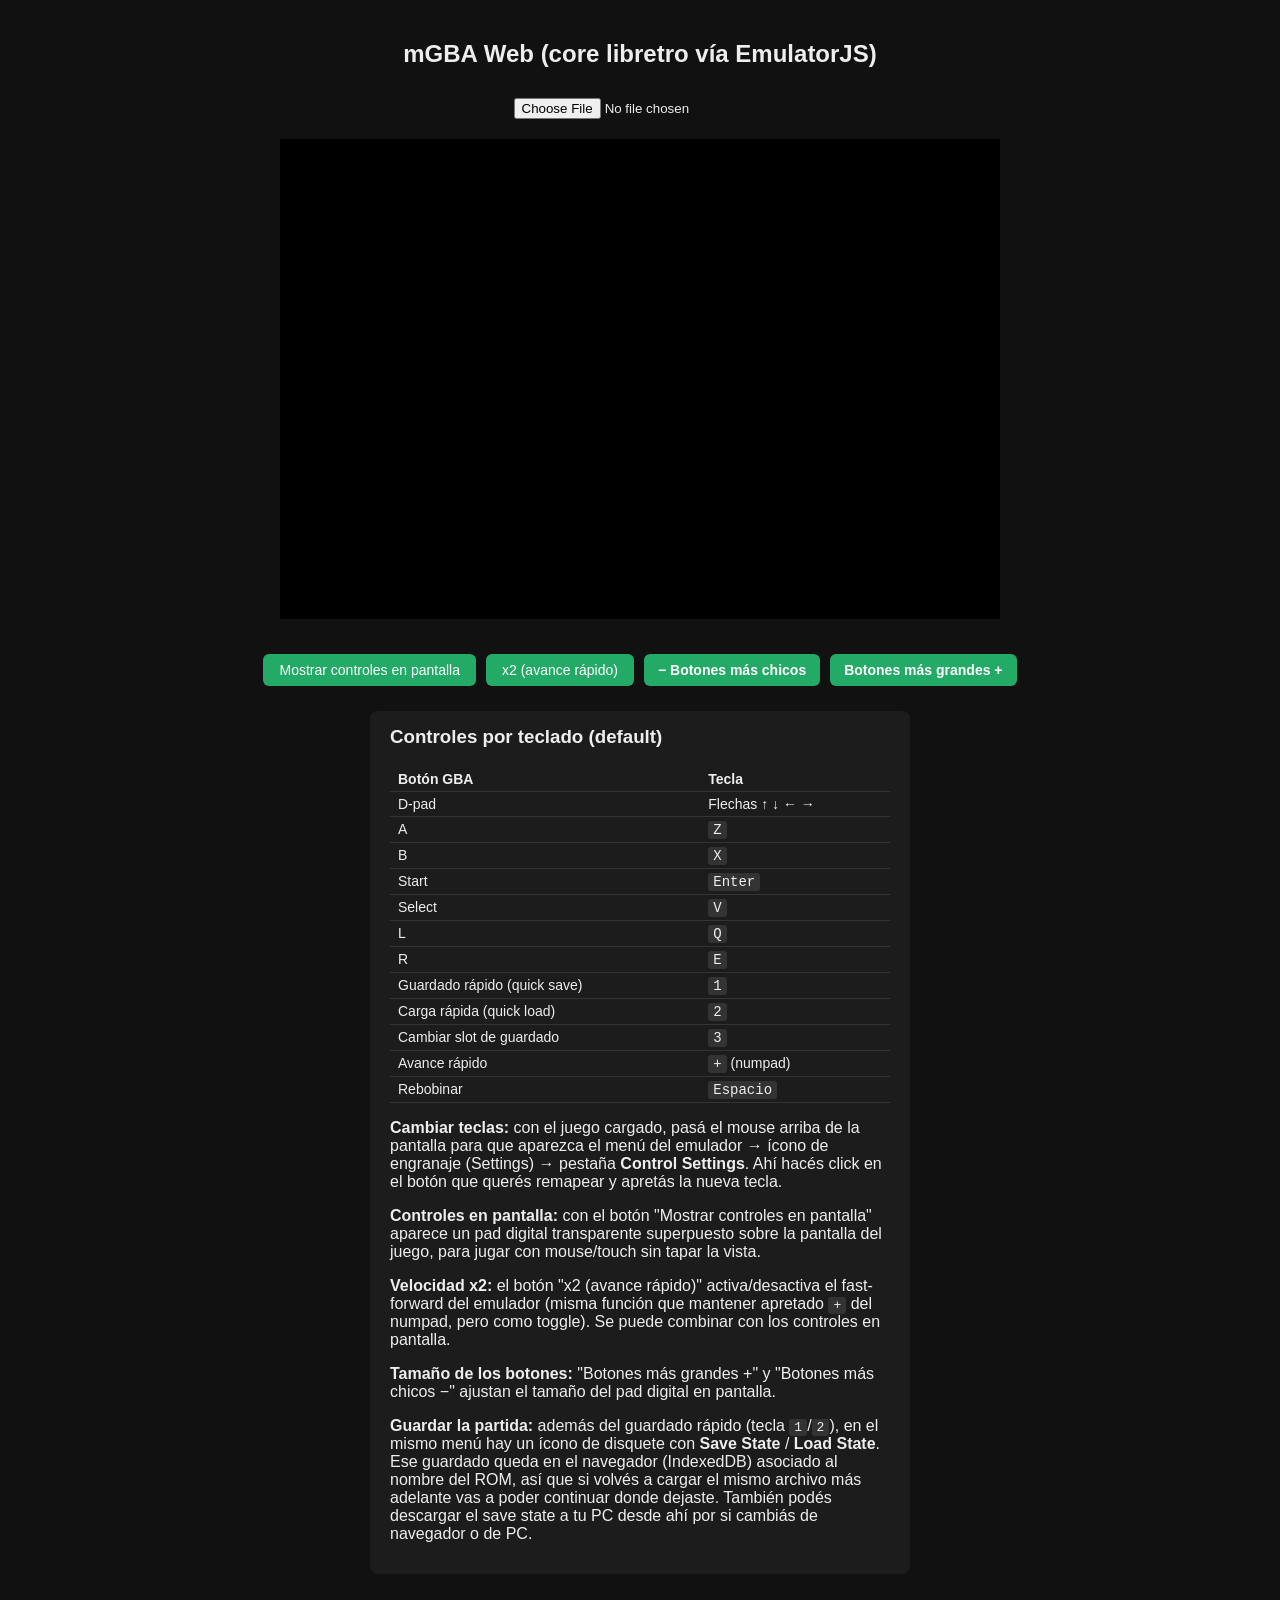
==== emulador.html @ e407adf0 "Create emulador.html" ====
<!DOCTYPE html>
<html lang="es">
<head>
<meta charset="UTF-8">
<title>mGBA Web</title>
<style>
  body { background:#111; color:#eee; font-family:sans-serif; text-align:center; margin:0; padding:20px; }
  #game-wrap { position:relative; width:100%; max-width:720px; height:480px; margin:20px auto; }
  #game { width:100%; height:100%; background:#000; }
  input[type=file] { margin-top:10px; }
  #status { margin-top:10px; color:#8f8; font-size:14px; }
  #help { max-width:500px; margin:25px auto; text-align:left; background:#1c1c1c; border-radius:8px; padding:15px 20px; }
  #help h3 { margin-top:0; }
  table { width:100%; border-collapse:collapse; font-size:14px; }
  td, th { padding:4px 8px; border-bottom:1px solid #333; text-align:left; }
  code { background:#333; padding:1px 5px; border-radius:3px; }

  #toggle-pad, #toggle-speed, #pad-bigger, #pad-smaller { margin-top:15px; padding:8px 16px; background:#2a6; border:none; border-radius:6px; color:#fff; cursor:pointer; font-size:14px; }
  #toggle-pad:hover, #toggle-speed:hover, #pad-bigger:hover, #pad-smaller:hover { background:#3b8; }
  #toggle-speed.active { background:#c60; }
  #toggle-speed.active:hover { background:#e80; }
  #pad-bigger, #pad-smaller { padding:8px 14px; font-weight:bold; }
  #controls-bar { display:flex; justify-content:center; gap:10px; flex-wrap:wrap; }

  /* Pad transparente superpuesto sobre la pantalla del juego */
  #pad { display:none; position:absolute; inset:0; user-select:none; pointer-events:none; z-index:10; --pad-scale:1; }
  #pad.fullscreen-pad { position:fixed; z-index:2147483647; }
  #pad button { pointer-events:auto; border-radius:50%; border:2px solid #000; background:rgba(255,255,255,0.28); backdrop-filter:blur(1px); color:#000; font-weight:bold; cursor:pointer; transition:width 0.1s, height 0.1s; }
  #pad button:active, #pad button.pressed { background:rgba(255,255,255,0.55); }

  #pad .dpad { position:absolute; left:16px; bottom:16px; width:calc(150px * var(--pad-scale)); height:calc(150px * var(--pad-scale)); }
  #pad .dpad button { position:absolute; width:calc(50px * var(--pad-scale)); height:calc(50px * var(--pad-scale)); font-size:calc(14px * var(--pad-scale)); }
  #pad .dpad button[data-key="ArrowUp"]    { top:0;    left:calc(50px * var(--pad-scale)); }
  #pad .dpad button[data-key="ArrowDown"]  { bottom:0; left:calc(50px * var(--pad-scale)); }
  #pad .dpad button[data-key="ArrowLeft"]  { top:calc(50px * var(--pad-scale)); left:0; }
  #pad .dpad button[data-key="ArrowRight"] { top:calc(50px * var(--pad-scale)); right:0; }

  #pad .action { position:absolute; right:16px; bottom:16px; width:calc(120px * var(--pad-scale)); height:calc(120px * var(--pad-scale)); }
  #pad .action button { position:absolute; width:calc(56px * var(--pad-scale)); height:calc(56px * var(--pad-scale)); font-size:calc(14px * var(--pad-scale)); }
  #pad .action button[data-key="z"] { bottom:0; right:0; }
  #pad .action button[data-key="x"] { bottom:calc(30px * var(--pad-scale)); right:calc(60px * var(--pad-scale)); }

  #pad .shoulders { position:absolute; top:10px; left:0; right:0; display:flex; justify-content:space-between; padding:0 10px; }
  #pad .shoulders button { position:static; width:calc(56px * var(--pad-scale)); height:calc(34px * var(--pad-scale)); border-radius:8px; font-size:calc(14px * var(--pad-scale)); }

  #pad .center { position:absolute; bottom:10px; left:50%; transform:translateX(-50%); display:flex; gap:calc(10px * var(--pad-scale)); }
  #pad .center button { position:static; width:calc(70px * var(--pad-scale)); height:calc(30px * var(--pad-scale)); border-radius:15px; font-size:calc(12px * var(--pad-scale)); }
</style>
</head>
<body>
  <h2>mGBA Web (core libretro vía EmulatorJS)</h2>
  <input type="file" id="rom" accept=".gba,.zip">
  <div id="status"></div>
  <div id="game-wrap">
    <div id="game"></div>

    <div id="pad">
      <div class="shoulders">
        <button data-key="q">L</button>
        <button data-key="e">R</button>
      </div>

      <div class="dpad">
        <button data-key="ArrowUp">▲</button>
        <button data-key="ArrowDown">▼</button>
        <button data-key="ArrowLeft">◀</button>
        <button data-key="ArrowRight">▶</button>
      </div>

      <div class="action">
        <button data-key="z">A</button>
        <button data-key="x">B</button>
      </div>

      <div class="center">
        <button data-key="v">Select</button>
        <button data-key="Enter">Start</button>
      </div>
    </div>
  </div>

  <div id="controls-bar">
    <button id="toggle-pad">Mostrar controles en pantalla</button>
    <button id="toggle-speed">x2 (avance rápido)</button>
    <button id="pad-smaller">− Botones más chicos</button>
    <button id="pad-bigger">Botones más grandes +</button>
  </div>

  <div id="help">
    <h3>Controles por teclado (default)</h3>
    <table>
      <tr><th>Botón GBA</th><th>Tecla</th></tr>
      <tr><td>D-pad</td><td>Flechas ↑ ↓ ← →</td></tr>
      <tr><td>A</td><td><code>Z</code></td></tr>
      <tr><td>B</td><td><code>X</code></td></tr>
      <tr><td>Start</td><td><code>Enter</code></td></tr>
      <tr><td>Select</td><td><code>V</code></td></tr>
      <tr><td>L</td><td><code>Q</code></td></tr>
      <tr><td>R</td><td><code>E</code></td></tr>
      <tr><td>Guardado rápido (quick save)</td><td><code>1</code></td></tr>
      <tr><td>Carga rápida (quick load)</td><td><code>2</code></td></tr>
      <tr><td>Cambiar slot de guardado</td><td><code>3</code></td></tr>
      <tr><td>Avance rápido</td><td><code>+</code> (numpad)</td></tr>
      <tr><td>Rebobinar</td><td><code>Espacio</code></td></tr>
    </table>
    <p><b>Cambiar teclas:</b> con el juego cargado, pasá el mouse arriba de la pantalla para que aparezca el menú del emulador → ícono de engranaje (Settings) → pestaña <b>Control Settings</b>. Ahí hacés click en el botón que querés remapear y apretás la nueva tecla.</p>
    <p><b>Controles en pantalla:</b> con el botón "Mostrar controles en pantalla" aparece un pad digital transparente superpuesto sobre la pantalla del juego, para jugar con mouse/touch sin tapar la vista.</p>
    <p><b>Velocidad x2:</b> el botón "x2 (avance rápido)" activa/desactiva el fast-forward del emulador (misma función que mantener apretado <code>+</code> del numpad, pero como toggle). Se puede combinar con los controles en pantalla.</p>
    <p><b>Tamaño de los botones:</b> "Botones más grandes +" y "Botones más chicos −" ajustan el tamaño del pad digital en pantalla.</p>
    <p><b>Guardar la partida:</b> además del guardado rápido (tecla <code>1</code>/<code>2</code>), en el mismo menú hay un ícono de disquete con <b>Save State</b> / <b>Load State</b>. Ese guardado queda en el navegador (IndexedDB) asociado al nombre del ROM, así que si volvés a cargar el mismo archivo más adelante vas a poder continuar donde dejaste. También podés descargar el save state a tu PC desde ahí por si cambiás de navegador o de PC.</p>
  </div>

<script>
document.getElementById('rom').addEventListener('change', function(e) {
  const file = e.target.files[0];
  if (!file) return;

  document.getElementById('status').textContent = 'Cargando ' + file.name + '...';

  const url = URL.createObjectURL(file);
  const gameId = 'gba_' + file.name.replace(/[^a-z0-9]/gi, '_').toLowerCase();

  window.EJS_player = '#game';
  window.EJS_core = 'gba';
  window.EJS_gameUrl = url;
  window.EJS_gameName = file.name;
  window.EJS_gameID = gameId;
  window.EJS_pathtodata = 'https://cdn.emulatorjs.org/stable/data/';
  window.EJS_startOnLoaded = true;

  const prev = document.getElementById('ejs-loader');
  if (prev) prev.remove();
  document.getElementById('game').innerHTML = '';

  const script = document.createElement('script');
  script.id = 'ejs-loader';
  script.src = window.EJS_pathtodata + 'loader.js';
  script.onload = () => { document.getElementById('status').textContent = 'Emulador cargado: ' + file.name; };
  script.onerror = () => { document.getElementById('status').textContent = 'Error cargando el emulador. Revisá la conexión a internet.'; };
  document.body.appendChild(script);
});

// Botón para mostrar/ocultar el pad digital en pantalla
const toggleBtn = document.getElementById('toggle-pad');
const pad = document.getElementById('pad');
toggleBtn.addEventListener('click', () => {
  const visible = pad.style.display === 'block';
  pad.style.display = visible ? 'none' : 'block'; // display:block + position:absolute -> overlay
  toggleBtn.textContent = visible ? 'Mostrar controles en pantalla' : 'Ocultar controles en pantalla';
});

// Cada botón del pad simula la tecla correspondiente (mismo mapeo default de EmulatorJS)
const KEY_CODES = {
  ArrowUp: 38, ArrowDown: 40, ArrowLeft: 37, ArrowRight: 39,
  Enter: 13, z: 90, x: 88, v: 86, q: 81, e: 69
};

function dispatchKey(type, key) {
  const keyCode = KEY_CODES[key] || 0;
  const event = new KeyboardEvent(type, { key: key, code: key, keyCode: keyCode, which: keyCode, bubbles: true, cancelable: true });
  // Algunos navegadores ignoran keyCode/which del constructor: se fuerzan a mano.
  Object.defineProperty(event, 'keyCode', { get: () => keyCode });
  Object.defineProperty(event, 'which', { get: () => keyCode });

  // El core corre dentro de un <canvas> generado por EmulatorJS dentro de #game;
  // hay que despachar ahí para que el listener lo reciba (no alcanza con window).
  const target = document.querySelector('#game canvas') || document.getElementById('game') || document;
  target.dispatchEvent(event);
  document.dispatchEvent(event);
  window.dispatchEvent(event);
}
document.querySelectorAll('#pad button[data-key]').forEach(btn => {
  const key = btn.dataset.key;
  const press = (ev) => { ev.preventDefault(); btn.classList.add('pressed'); dispatchKey('keydown', key); };
  const release = (ev) => { ev.preventDefault(); btn.classList.remove('pressed'); dispatchKey('keyup', key); };
  btn.addEventListener('mousedown', press);
  btn.addEventListener('mouseup', release);
  btn.addEventListener('mouseleave', release);
  btn.addEventListener('touchstart', press, { passive: false });
  btn.addEventListener('touchend', release);
});

// Botón x2: mantiene "apretada" la tecla de avance rápido (+ del numpad) como toggle
const speedBtn = document.getElementById('toggle-speed');
let fastForwardOn = false;
speedBtn.addEventListener('click', () => {
  fastForwardOn = !fastForwardOn;
  const event = new KeyboardEvent(fastForwardOn ? 'keydown' : 'keyup', {
    key: '+', code: 'NumpadAdd', keyCode: 107, which: 107, bubbles: true, cancelable: true
  });
  Object.defineProperty(event, 'keyCode', { get: () => 107 });
  Object.defineProperty(event, 'which', { get: () => 107 });
  const target = document.querySelector('#game canvas') || document.getElementById('game') || document;
  target.dispatchEvent(event);
  document.dispatchEvent(event);
  window.dispatchEvent(event);

  speedBtn.classList.toggle('active', fastForwardOn);
  speedBtn.textContent = fastForwardOn ? 'x1 (velocidad normal)' : 'x2 (avance rápido)';
});

// Botones +/- para agrandar o achicar el pad digital
const PAD_SCALE_MIN = 0.6;
const PAD_SCALE_MAX = 1.8;
const PAD_SCALE_STEP = 0.15;
let padScale = 1;
function applyPadScale() {
  pad.style.setProperty('--pad-scale', padScale.toFixed(2));
}
document.getElementById('pad-bigger').addEventListener('click', () => {
  padScale = Math.min(PAD_SCALE_MAX, padScale + PAD_SCALE_STEP);
  applyPadScale();
});
document.getElementById('pad-smaller').addEventListener('click', () => {
  padScale = Math.max(PAD_SCALE_MIN, padScale - PAD_SCALE_STEP);
  applyPadScale();
});

// El botón de fullscreen de EmulatorJS pone en pantalla completa su propio
// contenedor (no #game-wrap), así que el pad queda afuera y no se ve.
// Lo movemos dentro del elemento fullscreen mientras dure, y lo devolvemos al salir.
const padOriginalParent = pad.parentElement;
document.addEventListener('fullscreenchange', () => {
  const fsEl = document.fullscreenElement;
  if (fsEl && fsEl !== padOriginalParent) {
    fsEl.appendChild(pad);
    pad.classList.add('fullscreen-pad');
  } else {
    padOriginalParent.appendChild(pad);
    pad.classList.remove('fullscreen-pad');
  }
});
</script>
</body>
</html>
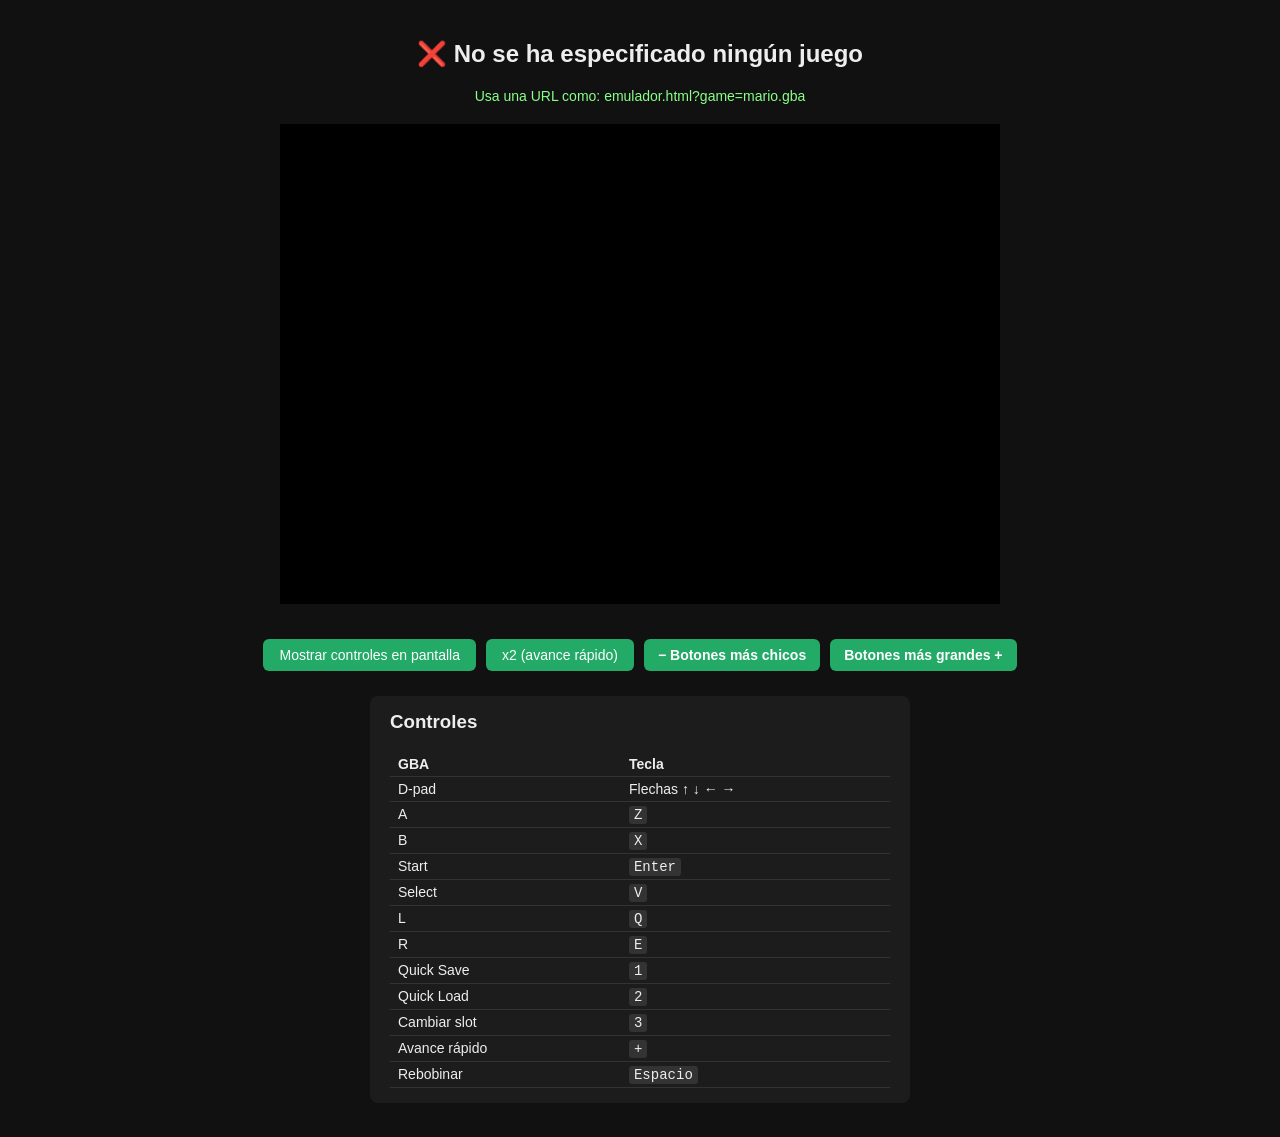
==== commit 90295ceb: "Update and rename index.html to emulador.html" ====
--- a/emulador.html
+++ b/emulador.html
@@ -2,234 +2,808 @@
 <html lang="es">
 <head>
 <meta charset="UTF-8">
-<title>mGBA Web</title>
+<meta name="viewport" content="width=device-width, initial-scale=1.0">
+<title>GBA Web</title>
+
 <style>
-  body { background:#111; color:#eee; font-family:sans-serif; text-align:center; margin:0; padding:20px; }
-  #game-wrap { position:relative; width:100%; max-width:720px; height:480px; margin:20px auto; }
-  #game { width:100%; height:100%; background:#000; }
-  input[type=file] { margin-top:10px; }
-  #status { margin-top:10px; color:#8f8; font-size:14px; }
-  #help { max-width:500px; margin:25px auto; text-align:left; background:#1c1c1c; border-radius:8px; padding:15px 20px; }
-  #help h3 { margin-top:0; }
-  table { width:100%; border-collapse:collapse; font-size:14px; }
-  td, th { padding:4px 8px; border-bottom:1px solid #333; text-align:left; }
-  code { background:#333; padding:1px 5px; border-radius:3px; }
-
-  #toggle-pad, #toggle-speed, #pad-bigger, #pad-smaller { margin-top:15px; padding:8px 16px; background:#2a6; border:none; border-radius:6px; color:#fff; cursor:pointer; font-size:14px; }
-  #toggle-pad:hover, #toggle-speed:hover, #pad-bigger:hover, #pad-smaller:hover { background:#3b8; }
-  #toggle-speed.active { background:#c60; }
-  #toggle-speed.active:hover { background:#e80; }
-  #pad-bigger, #pad-smaller { padding:8px 14px; font-weight:bold; }
-  #controls-bar { display:flex; justify-content:center; gap:10px; flex-wrap:wrap; }
-
-  /* Pad transparente superpuesto sobre la pantalla del juego */
-  #pad { display:none; position:absolute; inset:0; user-select:none; pointer-events:none; z-index:10; --pad-scale:1; }
-  #pad.fullscreen-pad { position:fixed; z-index:2147483647; }
-  #pad button { pointer-events:auto; border-radius:50%; border:2px solid #000; background:rgba(255,255,255,0.28); backdrop-filter:blur(1px); color:#000; font-weight:bold; cursor:pointer; transition:width 0.1s, height 0.1s; }
-  #pad button:active, #pad button.pressed { background:rgba(255,255,255,0.55); }
-
-  #pad .dpad { position:absolute; left:16px; bottom:16px; width:calc(150px * var(--pad-scale)); height:calc(150px * var(--pad-scale)); }
-  #pad .dpad button { position:absolute; width:calc(50px * var(--pad-scale)); height:calc(50px * var(--pad-scale)); font-size:calc(14px * var(--pad-scale)); }
-  #pad .dpad button[data-key="ArrowUp"]    { top:0;    left:calc(50px * var(--pad-scale)); }
-  #pad .dpad button[data-key="ArrowDown"]  { bottom:0; left:calc(50px * var(--pad-scale)); }
-  #pad .dpad button[data-key="ArrowLeft"]  { top:calc(50px * var(--pad-scale)); left:0; }
-  #pad .dpad button[data-key="ArrowRight"] { top:calc(50px * var(--pad-scale)); right:0; }
-
-  #pad .action { position:absolute; right:16px; bottom:16px; width:calc(120px * var(--pad-scale)); height:calc(120px * var(--pad-scale)); }
-  #pad .action button { position:absolute; width:calc(56px * var(--pad-scale)); height:calc(56px * var(--pad-scale)); font-size:calc(14px * var(--pad-scale)); }
-  #pad .action button[data-key="z"] { bottom:0; right:0; }
-  #pad .action button[data-key="x"] { bottom:calc(30px * var(--pad-scale)); right:calc(60px * var(--pad-scale)); }
-
-  #pad .shoulders { position:absolute; top:10px; left:0; right:0; display:flex; justify-content:space-between; padding:0 10px; }
-  #pad .shoulders button { position:static; width:calc(56px * var(--pad-scale)); height:calc(34px * var(--pad-scale)); border-radius:8px; font-size:calc(14px * var(--pad-scale)); }
-
-  #pad .center { position:absolute; bottom:10px; left:50%; transform:translateX(-50%); display:flex; gap:calc(10px * var(--pad-scale)); }
-  #pad .center button { position:static; width:calc(70px * var(--pad-scale)); height:calc(30px * var(--pad-scale)); border-radius:15px; font-size:calc(12px * var(--pad-scale)); }
+  body {
+    background:#111;
+    color:#eee;
+    font-family:sans-serif;
+    text-align:center;
+    margin:0;
+    padding:20px;
+  }
+
+  #game-wrap {
+    position:relative;
+    width:100%;
+    max-width:720px;
+    height:480px;
+    margin:20px auto;
+  }
+
+  #game {
+    width:100%;
+    height:100%;
+    background:#000;
+  }
+
+  #status {
+    margin-top:10px;
+    color:#8f8;
+    font-size:14px;
+  }
+
+  #controls-bar {
+    display:flex;
+    justify-content:center;
+    gap:10px;
+    flex-wrap:wrap;
+  }
+
+  #toggle-pad,
+  #toggle-speed,
+  #pad-bigger,
+  #pad-smaller {
+    margin-top:15px;
+    padding:8px 16px;
+    background:#2a6;
+    border:none;
+    border-radius:6px;
+    color:#fff;
+    cursor:pointer;
+    font-size:14px;
+  }
+
+  #toggle-pad:hover,
+  #toggle-speed:hover,
+  #pad-bigger:hover,
+  #pad-smaller:hover {
+    background:#3b8;
+  }
+
+  #toggle-speed.active {
+    background:#c60;
+  }
+
+  #toggle-speed.active:hover {
+    background:#e80;
+  }
+
+  #pad-bigger,
+  #pad-smaller {
+    padding:8px 14px;
+    font-weight:bold;
+  }
+
+  /* CONTROLES EN PANTALLA */
+
+  #pad {
+    display:none;
+    position:absolute;
+    inset:0;
+    user-select:none;
+    pointer-events:none;
+    z-index:10;
+    --pad-scale:1;
+  }
+
+  #pad.fullscreen-pad {
+    position:fixed;
+    z-index:2147483647;
+  }
+
+  #pad button {
+    pointer-events:auto;
+    border-radius:50%;
+    border:2px solid #000;
+    background:rgba(255,255,255,0.28);
+    backdrop-filter:blur(1px);
+    color:#000;
+    font-weight:bold;
+    cursor:pointer;
+    transition:width 0.1s, height 0.1s;
+  }
+
+  #pad button:active,
+  #pad button.pressed {
+    background:rgba(255,255,255,0.55);
+  }
+
+  #pad .dpad {
+    position:absolute;
+    left:16px;
+    bottom:16px;
+    width:calc(150px * var(--pad-scale));
+    height:calc(150px * var(--pad-scale));
+  }
+
+  #pad .dpad button {
+    position:absolute;
+    width:calc(50px * var(--pad-scale));
+    height:calc(50px * var(--pad-scale));
+    font-size:calc(14px * var(--pad-scale));
+  }
+
+  #pad .dpad button[data-key="ArrowUp"] {
+    top:0;
+    left:calc(50px * var(--pad-scale));
+  }
+
+  #pad .dpad button[data-key="ArrowDown"] {
+    bottom:0;
+    left:calc(50px * var(--pad-scale));
+  }
+
+  #pad .dpad button[data-key="ArrowLeft"] {
+    top:calc(50px * var(--pad-scale));
+    left:0;
+  }
+
+  #pad .dpad button[data-key="ArrowRight"] {
+    top:calc(50px * var(--pad-scale));
+    right:0;
+  }
+
+  #pad .action {
+    position:absolute;
+    right:16px;
+    bottom:16px;
+    width:calc(120px * var(--pad-scale));
+    height:calc(120px * var(--pad-scale));
+  }
+
+  #pad .action button {
+    position:absolute;
+    width:calc(56px * var(--pad-scale));
+    height:calc(56px * var(--pad-scale));
+    font-size:calc(14px * var(--pad-scale));
+  }
+
+  #pad .action button[data-key="z"] {
+    bottom:0;
+    right:0;
+  }
+
+  #pad .action button[data-key="x"] {
+    bottom:calc(30px * var(--pad-scale));
+    right:calc(60px * var(--pad-scale));
+  }
+
+  #pad .shoulders {
+    position:absolute;
+    top:10px;
+    left:0;
+    right:0;
+    display:flex;
+    justify-content:space-between;
+    padding:0 10px;
+  }
+
+  #pad .shoulders button {
+    position:static;
+    width:calc(56px * var(--pad-scale));
+    height:calc(34px * var(--pad-scale));
+    border-radius:8px;
+    font-size:calc(14px * var(--pad-scale));
+  }
+
+  #pad .center {
+    position:absolute;
+    bottom:10px;
+    left:50%;
+    transform:translateX(-50%);
+    display:flex;
+    gap:calc(10px * var(--pad-scale));
+  }
+
+  #pad .center button {
+    position:static;
+    width:calc(70px * var(--pad-scale));
+    height:calc(30px * var(--pad-scale));
+    border-radius:15px;
+    font-size:calc(12px * var(--pad-scale));
+  }
+
+  #help {
+    max-width:500px;
+    margin:25px auto;
+    text-align:left;
+    background:#1c1c1c;
+    border-radius:8px;
+    padding:15px 20px;
+  }
+
+  #help h3 {
+    margin-top:0;
+  }
+
+  table {
+    width:100%;
+    border-collapse:collapse;
+    font-size:14px;
+  }
+
+  td,
+  th {
+    padding:4px 8px;
+    border-bottom:1px solid #333;
+    text-align:left;
+  }
+
+  code {
+    background:#333;
+    padding:1px 5px;
+    border-radius:3px;
+  }
 </style>
 </head>
+
 <body>
-  <h2>mGBA Web (core libretro vía EmulatorJS)</h2>
-  <input type="file" id="rom" accept=".gba,.zip">
-  <div id="status"></div>
-  <div id="game-wrap">
-    <div id="game"></div>
-
-    <div id="pad">
-      <div class="shoulders">
-        <button data-key="q">L</button>
-        <button data-key="e">R</button>
-      </div>
-
-      <div class="dpad">
-        <button data-key="ArrowUp">▲</button>
-        <button data-key="ArrowDown">▼</button>
-        <button data-key="ArrowLeft">◀</button>
-        <button data-key="ArrowRight">▶</button>
-      </div>
-
-      <div class="action">
-        <button data-key="z">A</button>
-        <button data-key="x">B</button>
-      </div>
-
-      <div class="center">
-        <button data-key="v">Select</button>
-        <button data-key="Enter">Start</button>
-      </div>
+
+<h2 id="game-title">🎮 Cargando juego...</h2>
+
+<div id="status">Preparando emulador...</div>
+
+<div id="game-wrap">
+
+  <div id="game"></div>
+
+  <!-- CONTROLES TÁCTILES -->
+  <div id="pad">
+
+    <div class="shoulders">
+      <button data-key="q">L</button>
+      <button data-key="e">R</button>
     </div>
+
+    <div class="dpad">
+      <button data-key="ArrowUp">▲</button>
+      <button data-key="ArrowDown">▼</button>
+      <button data-key="ArrowLeft">◀</button>
+      <button data-key="ArrowRight">▶</button>
+    </div>
+
+    <div class="action">
+      <button data-key="z">A</button>
+      <button data-key="x">B</button>
+    </div>
+
+    <div class="center">
+      <button data-key="v">Select</button>
+      <button data-key="Enter">Start</button>
+    </div>
+
   </div>
 
-  <div id="controls-bar">
-    <button id="toggle-pad">Mostrar controles en pantalla</button>
-    <button id="toggle-speed">x2 (avance rápido)</button>
-    <button id="pad-smaller">− Botones más chicos</button>
-    <button id="pad-bigger">Botones más grandes +</button>
-  </div>
-
-  <div id="help">
-    <h3>Controles por teclado (default)</h3>
-    <table>
-      <tr><th>Botón GBA</th><th>Tecla</th></tr>
-      <tr><td>D-pad</td><td>Flechas ↑ ↓ ← →</td></tr>
-      <tr><td>A</td><td><code>Z</code></td></tr>
-      <tr><td>B</td><td><code>X</code></td></tr>
-      <tr><td>Start</td><td><code>Enter</code></td></tr>
-      <tr><td>Select</td><td><code>V</code></td></tr>
-      <tr><td>L</td><td><code>Q</code></td></tr>
-      <tr><td>R</td><td><code>E</code></td></tr>
-      <tr><td>Guardado rápido (quick save)</td><td><code>1</code></td></tr>
-      <tr><td>Carga rápida (quick load)</td><td><code>2</code></td></tr>
-      <tr><td>Cambiar slot de guardado</td><td><code>3</code></td></tr>
-      <tr><td>Avance rápido</td><td><code>+</code> (numpad)</td></tr>
-      <tr><td>Rebobinar</td><td><code>Espacio</code></td></tr>
-    </table>
-    <p><b>Cambiar teclas:</b> con el juego cargado, pasá el mouse arriba de la pantalla para que aparezca el menú del emulador → ícono de engranaje (Settings) → pestaña <b>Control Settings</b>. Ahí hacés click en el botón que querés remapear y apretás la nueva tecla.</p>
-    <p><b>Controles en pantalla:</b> con el botón "Mostrar controles en pantalla" aparece un pad digital transparente superpuesto sobre la pantalla del juego, para jugar con mouse/touch sin tapar la vista.</p>
-    <p><b>Velocidad x2:</b> el botón "x2 (avance rápido)" activa/desactiva el fast-forward del emulador (misma función que mantener apretado <code>+</code> del numpad, pero como toggle). Se puede combinar con los controles en pantalla.</p>
-    <p><b>Tamaño de los botones:</b> "Botones más grandes +" y "Botones más chicos −" ajustan el tamaño del pad digital en pantalla.</p>
-    <p><b>Guardar la partida:</b> además del guardado rápido (tecla <code>1</code>/<code>2</code>), en el mismo menú hay un ícono de disquete con <b>Save State</b> / <b>Load State</b>. Ese guardado queda en el navegador (IndexedDB) asociado al nombre del ROM, así que si volvés a cargar el mismo archivo más adelante vas a poder continuar donde dejaste. También podés descargar el save state a tu PC desde ahí por si cambiás de navegador o de PC.</p>
-  </div>
+</div>
+
+<div id="controls-bar">
+  <button id="toggle-pad">
+    Mostrar controles en pantalla
+  </button>
+
+  <button id="toggle-speed">
+    x2 (avance rápido)
+  </button>
+
+  <button id="pad-smaller">
+    − Botones más chicos
+  </button>
+
+  <button id="pad-bigger">
+    Botones más grandes +
+  </button>
+</div>
+
+<div id="help">
+
+<h3>Controles</h3>
+
+<table>
+<tr>
+  <th>GBA</th>
+  <th>Tecla</th>
+</tr>
+
+<tr>
+  <td>D-pad</td>
+  <td>Flechas ↑ ↓ ← →</td>
+</tr>
+
+<tr>
+  <td>A</td>
+  <td><code>Z</code></td>
+</tr>
+
+<tr>
+  <td>B</td>
+  <td><code>X</code></td>
+</tr>
+
+<tr>
+  <td>Start</td>
+  <td><code>Enter</code></td>
+</tr>
+
+<tr>
+  <td>Select</td>
+  <td><code>V</code></td>
+</tr>
+
+<tr>
+  <td>L</td>
+  <td><code>Q</code></td>
+</tr>
+
+<tr>
+  <td>R</td>
+  <td><code>E</code></td>
+</tr>
+
+<tr>
+  <td>Quick Save</td>
+  <td><code>1</code></td>
+</tr>
+
+<tr>
+  <td>Quick Load</td>
+  <td><code>2</code></td>
+</tr>
+
+<tr>
+  <td>Cambiar slot</td>
+  <td><code>3</code></td>
+</tr>
+
+<tr>
+  <td>Avance rápido</td>
+  <td><code>+</code></td>
+</tr>
+
+<tr>
+  <td>Rebobinar</td>
+  <td><code>Espacio</code></td>
+</tr>
+
+</table>
+
+</div>
+
 
 <script>
-document.getElementById('rom').addEventListener('change', function(e) {
-  const file = e.target.files[0];
-  if (!file) return;
-
-  document.getElementById('status').textContent = 'Cargando ' + file.name + '...';
-
-  const url = URL.createObjectURL(file);
-  const gameId = 'gba_' + file.name.replace(/[^a-z0-9]/gi, '_').toLowerCase();
-
-  window.EJS_player = '#game';
-  window.EJS_core = 'gba';
-  window.EJS_gameUrl = url;
-  window.EJS_gameName = file.name;
-  window.EJS_gameID = gameId;
-  window.EJS_pathtodata = 'https://cdn.emulatorjs.org/stable/data/';
+
+/* =========================================================
+   CARGAR AUTOMÁTICAMENTE EL JUEGO DESDE /roms/
+   ========================================================= */
+
+const params = new URLSearchParams(window.location.search);
+
+const game = params.get("game");
+
+if (!game) {
+
+  document.getElementById("game-title").textContent =
+    "❌ No se ha especificado ningún juego";
+
+  document.getElementById("status").textContent =
+    "Usa una URL como: emulador.html?game=mario.gba";
+
+} else {
+
+  /*
+    IMPORTANTE:
+
+    Los juegos deben estar en:
+
+    /roms/
+
+    Ejemplo:
+
+    /roms/mario.gba
+    /roms/pokemon.gba
+  */
+
+  const romURL = "../roms/" + encodeURIComponent(game);
+
+  document.getElementById("game-title").textContent =
+    "🎮 " + game;
+
+  document.getElementById("status").textContent =
+    "Cargando " + game + "...";
+
+
+  /* CONFIGURACIÓN DE EMULATORJS */
+
+  window.EJS_player = "#game";
+
+  window.EJS_core = "gba";
+
+  window.EJS_gameUrl = romURL;
+
+  window.EJS_gameName = game;
+
+  window.EJS_gameID =
+    "gba_" + game.replace(/[^a-z0-9]/gi, "_").toLowerCase();
+
+  window.EJS_pathtodata =
+    "https://cdn.emulatorjs.org/stable/data/";
+
   window.EJS_startOnLoaded = true;
 
-  const prev = document.getElementById('ejs-loader');
-  if (prev) prev.remove();
-  document.getElementById('game').innerHTML = '';
-
-  const script = document.createElement('script');
-  script.id = 'ejs-loader';
-  script.src = window.EJS_pathtodata + 'loader.js';
-  script.onload = () => { document.getElementById('status').textContent = 'Emulador cargado: ' + file.name; };
-  script.onerror = () => { document.getElementById('status').textContent = 'Error cargando el emulador. Revisá la conexión a internet.'; };
+
+  /* CARGAR EMULATORJS */
+
+  const script = document.createElement("script");
+
+  script.src =
+    window.EJS_pathtodata + "loader.js";
+
+  script.onload = function() {
+
+    document.getElementById("status").textContent =
+      "🎮 " + game + " cargado";
+
+  };
+
+  script.onerror = function() {
+
+    document.getElementById("status").textContent =
+      "❌ Error cargando EmulatorJS";
+
+  };
+
   document.body.appendChild(script);
+
+}
+
+
+/* =========================================================
+   CONTROLES TÁCTILES
+   ========================================================= */
+
+const toggleBtn =
+  document.getElementById("toggle-pad");
+
+const pad =
+  document.getElementById("pad");
+
+toggleBtn.addEventListener("click", () => {
+
+  const visible =
+    pad.style.display === "block";
+
+  pad.style.display =
+    visible ? "none" : "block";
+
+  toggleBtn.textContent =
+    visible
+      ? "Mostrar controles en pantalla"
+      : "Ocultar controles en pantalla";
+
 });
 
-// Botón para mostrar/ocultar el pad digital en pantalla
-const toggleBtn = document.getElementById('toggle-pad');
-const pad = document.getElementById('pad');
-toggleBtn.addEventListener('click', () => {
-  const visible = pad.style.display === 'block';
-  pad.style.display = visible ? 'none' : 'block'; // display:block + position:absolute -> overlay
-  toggleBtn.textContent = visible ? 'Mostrar controles en pantalla' : 'Ocultar controles en pantalla';
+
+/* =========================================================
+   TECLAS
+   ========================================================= */
+
+const KEY_CODES = {
+
+  ArrowUp:38,
+  ArrowDown:40,
+  ArrowLeft:37,
+  ArrowRight:39,
+
+  Enter:13,
+
+  z:90,
+  x:88,
+  v:86,
+
+  q:81,
+  e:69
+
+};
+
+
+function dispatchKey(type, key) {
+
+  const keyCode =
+    KEY_CODES[key] || 0;
+
+  const event =
+    new KeyboardEvent(type, {
+
+      key:key,
+
+      code:key,
+
+      keyCode:keyCode,
+
+      which:keyCode,
+
+      bubbles:true,
+
+      cancelable:true
+
+    });
+
+
+  Object.defineProperty(
+    event,
+    "keyCode",
+    { get:() => keyCode }
+  );
+
+  Object.defineProperty(
+    event,
+    "which",
+    { get:() => keyCode }
+  );
+
+
+  const target =
+    document.querySelector("#game canvas") ||
+    document.getElementById("game") ||
+    document;
+
+
+  target.dispatchEvent(event);
+
+  document.dispatchEvent(event);
+
+  window.dispatchEvent(event);
+
+}
+
+
+/* =========================================================
+   BOTONES DEL PAD
+   ========================================================= */
+
+document
+  .querySelectorAll("#pad button[data-key]")
+  .forEach(btn => {
+
+    const key =
+      btn.dataset.key;
+
+
+    const press = ev => {
+
+      ev.preventDefault();
+
+      btn.classList.add("pressed");
+
+      dispatchKey(
+        "keydown",
+        key
+      );
+
+    };
+
+
+    const release = ev => {
+
+      ev.preventDefault();
+
+      btn.classList.remove("pressed");
+
+      dispatchKey(
+        "keyup",
+        key
+      );
+
+    };
+
+
+    btn.addEventListener(
+      "mousedown",
+      press
+    );
+
+    btn.addEventListener(
+      "mouseup",
+      release
+    );
+
+    btn.addEventListener(
+      "mouseleave",
+      release
+    );
+
+    btn.addEventListener(
+      "touchstart",
+      press,
+      { passive:false }
+    );
+
+    btn.addEventListener(
+      "touchend",
+      release
+    );
+
 });
 
-// Cada botón del pad simula la tecla correspondiente (mismo mapeo default de EmulatorJS)
-const KEY_CODES = {
-  ArrowUp: 38, ArrowDown: 40, ArrowLeft: 37, ArrowRight: 39,
-  Enter: 13, z: 90, x: 88, v: 86, q: 81, e: 69
-};
-
-function dispatchKey(type, key) {
-  const keyCode = KEY_CODES[key] || 0;
-  const event = new KeyboardEvent(type, { key: key, code: key, keyCode: keyCode, which: keyCode, bubbles: true, cancelable: true });
-  // Algunos navegadores ignoran keyCode/which del constructor: se fuerzan a mano.
-  Object.defineProperty(event, 'keyCode', { get: () => keyCode });
-  Object.defineProperty(event, 'which', { get: () => keyCode });
-
-  // El core corre dentro de un <canvas> generado por EmulatorJS dentro de #game;
-  // hay que despachar ahí para que el listener lo reciba (no alcanza con window).
-  const target = document.querySelector('#game canvas') || document.getElementById('game') || document;
+
+/* =========================================================
+   X2
+   ========================================================= */
+
+const speedBtn =
+  document.getElementById("toggle-speed");
+
+let fastForwardOn = false;
+
+
+speedBtn.addEventListener("click", () => {
+
+  fastForwardOn =
+    !fastForwardOn;
+
+
+  const event =
+    new KeyboardEvent(
+
+      fastForwardOn
+        ? "keydown"
+        : "keyup",
+
+      {
+
+        key:"+",
+
+        code:"NumpadAdd",
+
+        keyCode:107,
+
+        which:107,
+
+        bubbles:true,
+
+        cancelable:true
+
+      }
+
+    );
+
+
+  Object.defineProperty(
+    event,
+    "keyCode",
+    { get:() => 107 }
+  );
+
+  Object.defineProperty(
+    event,
+    "which",
+    { get:() => 107 }
+  );
+
+
+  const target =
+    document.querySelector("#game canvas") ||
+    document.getElementById("game") ||
+    document;
+
+
   target.dispatchEvent(event);
+
   document.dispatchEvent(event);
+
   window.dispatchEvent(event);
+
+
+  speedBtn.classList.toggle(
+    "active",
+    fastForwardOn
+  );
+
+
+  speedBtn.textContent =
+    fastForwardOn
+      ? "x1 (velocidad normal)"
+      : "x2 (avance rápido)";
+
+});
+
+
+/* =========================================================
+   TAMAÑO DE BOTONES
+   ========================================================= */
+
+const PAD_SCALE_MIN = 0.6;
+
+const PAD_SCALE_MAX = 1.8;
+
+const PAD_SCALE_STEP = 0.15;
+
+let padScale = 1;
+
+
+function applyPadScale() {
+
+  pad.style.setProperty(
+    "--pad-scale",
+    padScale.toFixed(2)
+  );
+
 }
-document.querySelectorAll('#pad button[data-key]').forEach(btn => {
-  const key = btn.dataset.key;
-  const press = (ev) => { ev.preventDefault(); btn.classList.add('pressed'); dispatchKey('keydown', key); };
-  const release = (ev) => { ev.preventDefault(); btn.classList.remove('pressed'); dispatchKey('keyup', key); };
-  btn.addEventListener('mousedown', press);
-  btn.addEventListener('mouseup', release);
-  btn.addEventListener('mouseleave', release);
-  btn.addEventListener('touchstart', press, { passive: false });
-  btn.addEventListener('touchend', release);
+
+
+document
+  .getElementById("pad-bigger")
+  .addEventListener("click", () => {
+
+    padScale =
+      Math.min(
+        PAD_SCALE_MAX,
+        padScale + PAD_SCALE_STEP
+      );
+
+    applyPadScale();
+
 });
 
-// Botón x2: mantiene "apretada" la tecla de avance rápido (+ del numpad) como toggle
-const speedBtn = document.getElementById('toggle-speed');
-let fastForwardOn = false;
-speedBtn.addEventListener('click', () => {
-  fastForwardOn = !fastForwardOn;
-  const event = new KeyboardEvent(fastForwardOn ? 'keydown' : 'keyup', {
-    key: '+', code: 'NumpadAdd', keyCode: 107, which: 107, bubbles: true, cancelable: true
-  });
-  Object.defineProperty(event, 'keyCode', { get: () => 107 });
-  Object.defineProperty(event, 'which', { get: () => 107 });
-  const target = document.querySelector('#game canvas') || document.getElementById('game') || document;
-  target.dispatchEvent(event);
-  document.dispatchEvent(event);
-  window.dispatchEvent(event);
-
-  speedBtn.classList.toggle('active', fastForwardOn);
-  speedBtn.textContent = fastForwardOn ? 'x1 (velocidad normal)' : 'x2 (avance rápido)';
+
+document
+  .getElementById("pad-smaller")
+  .addEventListener("click", () => {
+
+    padScale =
+      Math.max(
+        PAD_SCALE_MIN,
+        padScale - PAD_SCALE_STEP
+      );
+
+    applyPadScale();
+
 });
 
-// Botones +/- para agrandar o achicar el pad digital
-const PAD_SCALE_MIN = 0.6;
-const PAD_SCALE_MAX = 1.8;
-const PAD_SCALE_STEP = 0.15;
-let padScale = 1;
-function applyPadScale() {
-  pad.style.setProperty('--pad-scale', padScale.toFixed(2));
-}
-document.getElementById('pad-bigger').addEventListener('click', () => {
-  padScale = Math.min(PAD_SCALE_MAX, padScale + PAD_SCALE_STEP);
-  applyPadScale();
-});
-document.getElementById('pad-smaller').addEventListener('click', () => {
-  padScale = Math.max(PAD_SCALE_MIN, padScale - PAD_SCALE_STEP);
-  applyPadScale();
-});
-
-// El botón de fullscreen de EmulatorJS pone en pantalla completa su propio
-// contenedor (no #game-wrap), así que el pad queda afuera y no se ve.
-// Lo movemos dentro del elemento fullscreen mientras dure, y lo devolvemos al salir.
-const padOriginalParent = pad.parentElement;
-document.addEventListener('fullscreenchange', () => {
-  const fsEl = document.fullscreenElement;
-  if (fsEl && fsEl !== padOriginalParent) {
-    fsEl.appendChild(pad);
-    pad.classList.add('fullscreen-pad');
-  } else {
-    padOriginalParent.appendChild(pad);
-    pad.classList.remove('fullscreen-pad');
-  }
-});
+
+/* =========================================================
+   FULLSCREEN
+   ========================================================= */
+
+const padOriginalParent =
+  pad.parentElement;
+
+
+document.addEventListener(
+  "fullscreenchange",
+  () => {
+
+    const fsEl =
+      document.fullscreenElement;
+
+
+    if (
+      fsEl &&
+      fsEl !== padOriginalParent
+    ) {
+
+      fsEl.appendChild(pad);
+
+      pad.classList.add(
+        "fullscreen-pad"
+      );
+
+    } else {
+
+      padOriginalParent.appendChild(pad);
+
+      pad.classList.remove(
+        "fullscreen-pad"
+      );
+
+    }
+
+  }
+);
+
 </script>
+
 </body>
 </html>
